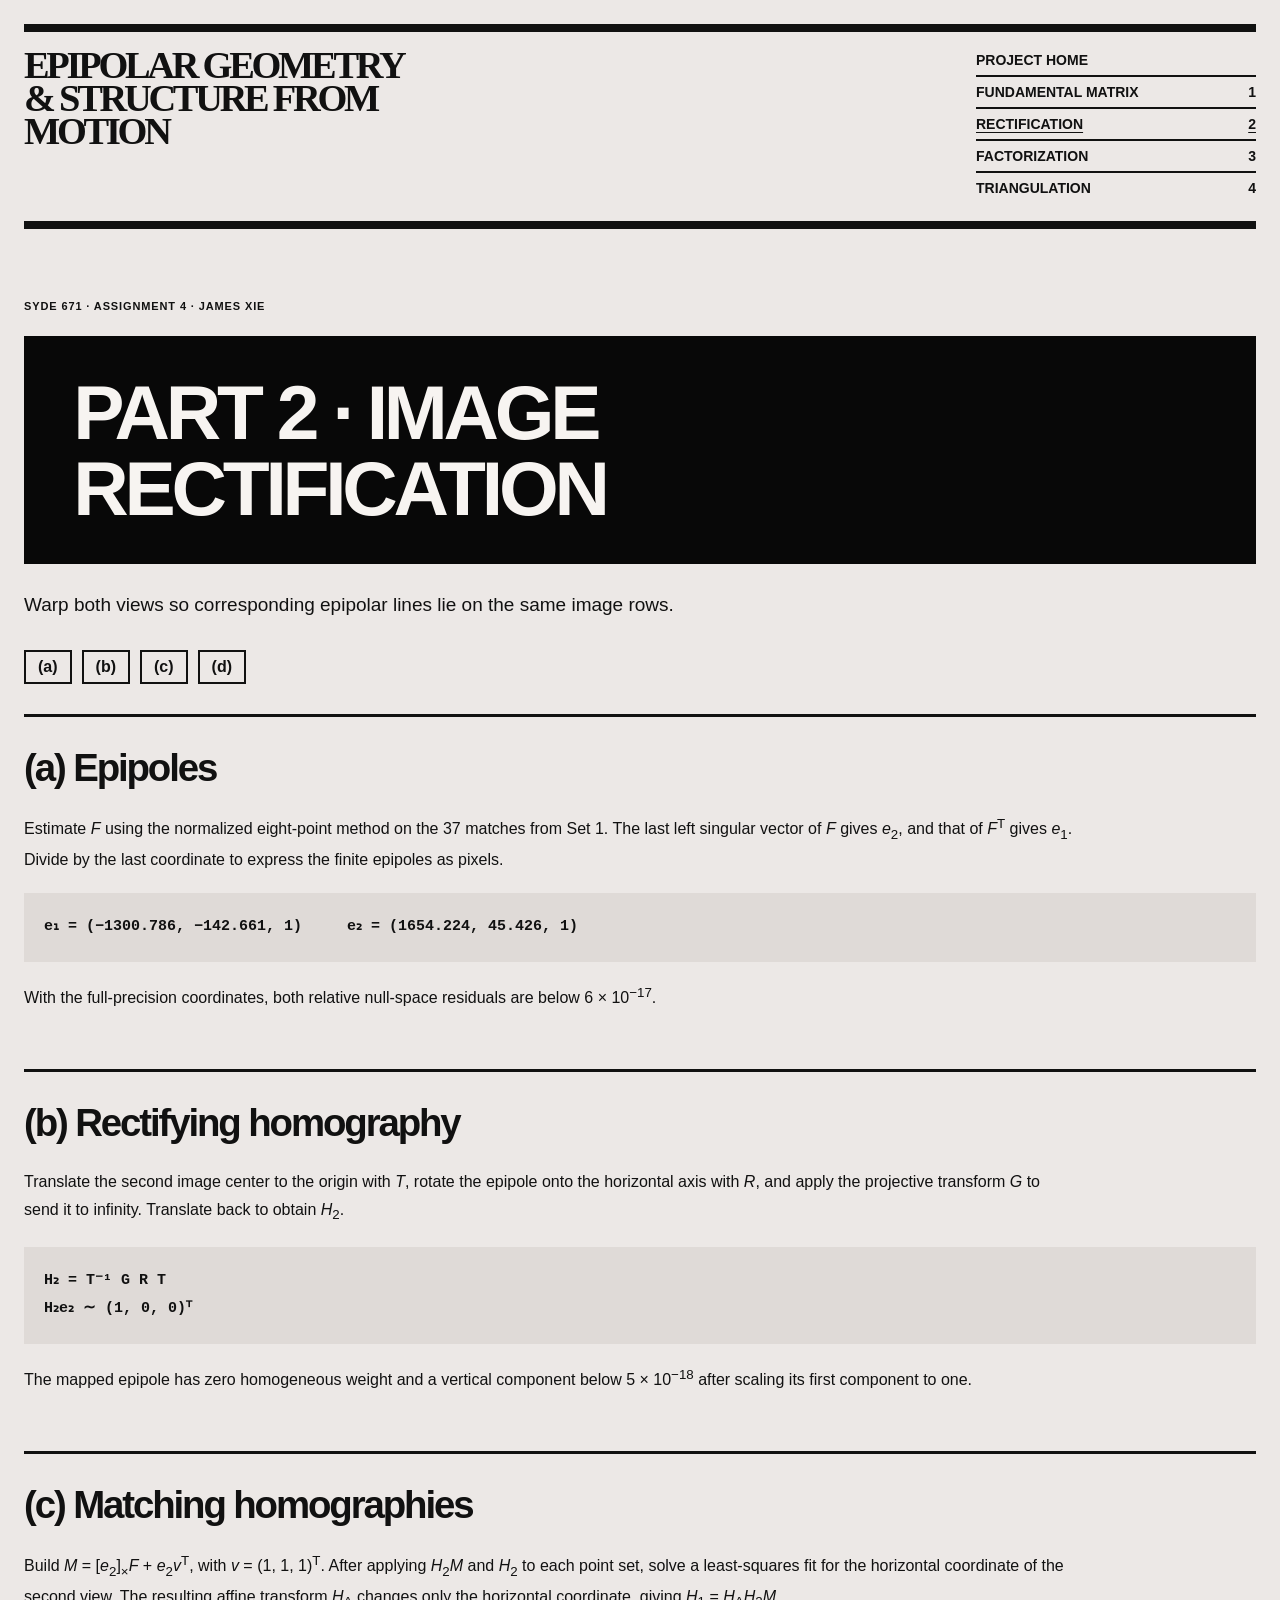
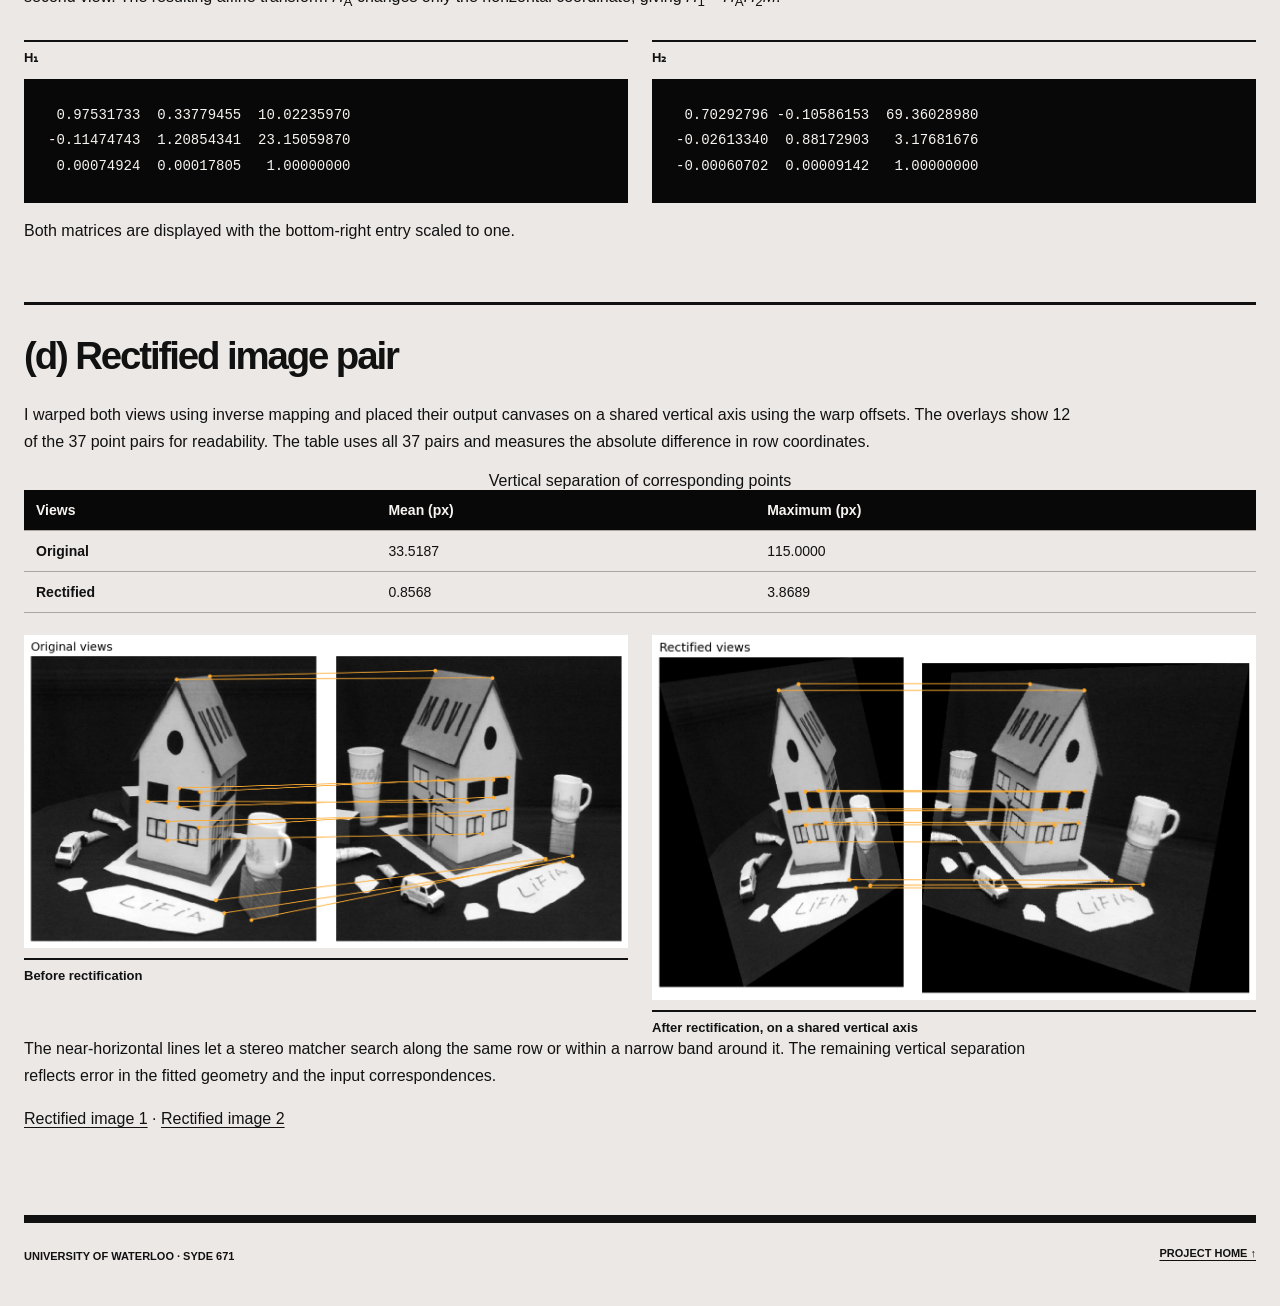
==== Part 2/report.html @ 1b06e58b "Publish SYDE 671 Assignment 4 reports" ====
<!doctype html>
<html lang="en">
<head>
  <meta charset="utf-8">
  <meta name="viewport" content="width=device-width, initial-scale=1">
  <meta name="description" content="Warp both views so corresponding epipolar lines lie on the same image rows.">
  <title>Part 2 · Image Rectification · James Xie</title>
  <link rel="stylesheet" href="../style.css">
</head>
<body class="report-page">
<main class="shell">
  <header class="site-header">
    <a class="brand" href="../index.html" aria-label="Assignment 4 home">Epipolar Geometry<br>&amp; Structure from Motion</a>
    <nav class="header-nav" aria-label="Project navigation">
      <a href="../index.html">Project home</a>
      <a href="../Part%201/report.html">Fundamental matrix <span>1</span></a>
      <a href="report.html" aria-current="page">Rectification <span>2</span></a>
      <a href="../Part%203/report.html">Factorization <span>3</span></a>
      <a href="../Part%204/report.html">Triangulation <span>4</span></a>
    </nav>
  </header>
  <section class="project-hero">
    <p class="eyebrow">SYDE 671 · Assignment 4 · James Xie</p>
    <h1>PART 2 · IMAGE<br>RECTIFICATION</h1>
    <p class="project-deck">Warp both views so corresponding epipolar lines lie on the same image rows.</p>
  </section>
  <nav class="subpart-nav" aria-label="Subparts">
    <a href="#a" aria-label="Subpart a">(a)</a>
    <a href="#b" aria-label="Subpart b">(b)</a>
    <a href="#c" aria-label="Subpart c">(c)</a>
    <a href="#d" aria-label="Subpart d">(d)</a>
  </nav>
  <section class="report-section" id="a">
    <h2>(a) Epipoles</h2>
    <p>Estimate <em>F</em> using the normalized eight-point method on the 37 matches from Set 1.
    The last left singular vector of <em>F</em> gives <em>e</em><sub>2</sub>, and that of
    <em>F</em><sup>T</sup> gives <em>e</em><sub>1</sub>. Divide by the last coordinate to express the finite epipoles as pixels.</p>
    <div class="formula">e₁ = (−1300.786, −142.661, 1)     e₂ = (1654.224, 45.426, 1)</div>
    <p>With the full-precision coordinates, both relative null-space residuals are below 6 × 10<sup>−17</sup>.</p>
  </section>
  <section class="report-section" id="b">
    <h2>(b) Rectifying homography</h2>
    <p>Translate the second image center to the origin with <em>T</em>, rotate the epipole onto
    the horizontal axis with <em>R</em>, and apply the projective transform <em>G</em> to send it to infinity.
    Translate back to obtain <em>H</em><sub>2</sub>.</p>
    <div class="formula">H₂ = T⁻¹ G R T
H₂e₂ ∼ (1, 0, 0)ᵀ</div>
    <p>The mapped epipole has zero homogeneous weight and a vertical component below
    5 × 10<sup>−18</sup> after scaling its first component to one.</p>
  </section>
  <section class="report-section" id="c">
    <h2>(c) Matching homographies</h2>
    <p>Build <em>M</em> = [<em>e</em><sub>2</sub>]<sub>×</sub><em>F</em> +
    <em>e</em><sub>2</sub><em>v</em><sup>T</sup>, with <em>v</em> = (1, 1, 1)<sup>T</sup>.
    After applying <em>H</em><sub>2</sub><em>M</em> and <em>H</em><sub>2</sub> to each point set,
    solve a least-squares fit for the horizontal coordinate of the second view.
    The resulting affine transform <em>H</em><sub>A</sub> changes only the horizontal coordinate,
    giving <em>H</em><sub>1</sub> = <em>H</em><sub>A</sub><em>H</em><sub>2</sub><em>M</em>.</p>
    <div class="result-grid">
      <figure><figcaption>H₁</figcaption><pre> 0.97531733  0.33779455  10.02235970
-0.11474743  1.20854341  23.15059870
 0.00074924  0.00017805   1.00000000</pre></figure>
      <figure><figcaption>H₂</figcaption><pre> 0.70292796 -0.10586153  69.36028980
-0.02613340  0.88172903   3.17681676
-0.00060702  0.00009142   1.00000000</pre></figure>
    </div>
    <p>Both matrices are displayed with the bottom-right entry scaled to one.</p>
  </section>
  <section class="report-section" id="d">
    <h2>(d) Rectified image pair</h2>
    <p>I warped both views using inverse mapping and placed their output canvases on a shared
    vertical axis using the warp offsets. The overlays show 12 of the 37 point pairs for readability.
    The table uses all 37 pairs and measures the absolute difference in row coordinates.</p>
    <div class="scroll"><table>
      <caption>Vertical separation of corresponding points</caption>
      <thead><tr><th scope="col">Views</th><th scope="col">Mean (px)</th><th scope="col">Maximum (px)</th></tr></thead>
      <tbody>
        <tr><th scope="row">Original</th><td>33.5187</td><td>115.0000</td></tr>
        <tr><th scope="row">Rectified</th><td>0.8568</td><td>3.8689</td></tr>
      </tbody>
    </table></div>
    <div class="result-grid">
      <figure>
        <a href="figures/original-alignment.png"><img src="figures/original-alignment.png"
          alt="Original image pair with visibly sloped lines between matching points" loading="lazy"></a>
        <figcaption>Before rectification</figcaption>
      </figure>
      <figure>
        <a href="figures/rectified-alignment.png"><img src="figures/rectified-alignment.png"
          alt="Rectified image pair with near-horizontal lines between matching points" loading="lazy"></a>
        <figcaption>After rectification, on a shared vertical axis</figcaption>
      </figure>
    </div>
    <p>The near-horizontal lines let a stereo matcher search along the same row or within a
    narrow band around it. The remaining vertical separation reflects error in the fitted geometry
    and the input correspondences.</p>
    <p><a href="figures/rectified-1.png">Rectified image 1</a> ·
    <a href="figures/rectified-2.png">Rectified image 2</a></p>
  </section>
  <footer class="site-footer">
    <p>University of Waterloo · SYDE 671</p>
    <a href="../index.html">Project home ↑</a>
  </footer>
</main>
</body>
</html>
---- style.css ----
/* Shared editorial style, adapted from Assignment 2's local stylesheet. */
:root {
  --paper: #ece8e6;
  --paper-deep: #dfdad7;
  --ink: #111;
  --muted: #4e4b49;
  --line: #aaa5a1;
  --dark: #080808;
  --light: #f7f4f1;
  font-family: Arial, Helvetica, sans-serif;
  color: var(--ink);
  background: var(--paper);
  color-scheme: light;
}
* { box-sizing: border-box; }
html { scroll-behavior: smooth; scroll-padding-top: 24px; }
body { margin: 0; min-width: 320px; }
img { display: block; max-width: 100%; height: auto; }
a { color: inherit; text-decoration: none; }
a:focus-visible, summary:focus-visible { outline: 3px solid var(--ink); outline-offset: 5px; }
.shell { width: min(100% - 48px, 1500px); margin-inline: auto; }
h1, h2, h3, p, figure { margin-top: 0; }
h1, h2, h3 { font-family: Arial, Helvetica, sans-serif; font-weight: 900; letter-spacing: -.055em; }
h2 { font-size: clamp(28px, 3vw, 44px); line-height: 1.1; margin-bottom: 24px; overflow-wrap: anywhere; }
h3 { font-size: 24px; margin-top: 30px; }
p { line-height: 1.7; max-width: 1050px; }
.site-header { display: flex; align-items: flex-start; justify-content: space-between; gap: 32px; margin-top: 24px; padding: 13px 0 18px; border-top: 8px solid var(--ink); border-bottom: 8px solid var(--ink); }
.brand { display: inline-flex; max-width: 440px; font-family: Georgia, 'Times New Roman', serif; font-size: clamp(28px, 3vw, 43px); font-weight: 900; letter-spacing: -.085em; text-transform: uppercase; line-height: .86; padding-top: 4px; }
.header-nav { display: flex; flex-direction: column; width: 280px; font-size: 14px; font-weight: 800; text-transform: uppercase; line-height: 1.15; }
.header-nav a { display: flex; justify-content: space-between; gap: 14px; padding: 7px 0; border-bottom: 2px solid var(--ink); }
.header-nav a:last-child { border-bottom: 0; }
.header-nav a:hover, .header-nav a[aria-current] { text-decoration: underline; text-underline-offset: 3px; }
.eyebrow { margin: 0; font-size: 11px; font-weight: 800; letter-spacing: .08em; text-transform: uppercase; }
.project-hero { padding-block: 20px 30px; }
.project-hero > .eyebrow { margin-top: 48px; }
.project-hero h1 { padding: 38px 4%; background: var(--dark); color: var(--light); margin: 20px 0 26px; font-size: clamp(62px, 8vw, 125px); line-height: .99; overflow-wrap: anywhere; }
.project-deck { max-width: 850px; font-size: 19px; line-height: 1.55; margin: 0; }
.project-hero-rule { display: flex; justify-content: space-between; flex-wrap: wrap; gap: 12px 25px; border-top: 3px solid var(--ink); margin-top: 28px; padding-top: 15px; font-size: 11px; font-weight: 800; text-transform: uppercase; }
.site-footer { display: flex; justify-content: space-between; align-items: start; flex-wrap: wrap; gap: 25px; border-top: 8px solid var(--ink); margin-top: 25px; padding-block: 24px 40px; font-size: 11px; font-weight: 700; text-transform: uppercase; }
.site-footer p { margin: 0; max-width: 800px; }
.site-footer a, p a, .resource-links a { text-decoration: underline; text-underline-offset: 3px; }
.section-heading { display: flex; align-items: end; justify-content: space-between; gap: 30px; border-top: 8px solid var(--ink); padding-top: 18px; margin-bottom: 32px; }
.section-heading h2 { font-size: clamp(37px, 4.5vw, 68px); line-height: 1.02; margin: 12px 0 0; }
.section-heading > p { max-width: 330px; color: var(--muted); font-size: 14px; line-height: 1.5; margin: 0; }
.project-index { padding-block: 35px 55px; }
.study-row { display: grid; grid-template-columns: minmax(0, .9fr) minmax(0, 1.1fr); gap: 38px; border-bottom: 3px solid var(--ink); padding: 0 0 30px; margin-bottom: 32px; }
.study-copy h3 { font-size: clamp(30px, 3.5vw, 50px); line-height: 1.02; margin: 18px 0; }
.study-copy p { max-width: 610px; }
.study-image { display: flex; align-items: center; min-width: 0; background: var(--paper-deep); }
.study-image img { width: 100%; }
.solid-link { background: var(--dark); color: var(--light); padding: 15px 25px; display: inline-flex; align-items: center; justify-content: space-between; gap: 36px; min-width: 200px; font-size: 13px; font-weight: 800; }
.solid-link:hover { background: #393633; }
.photo-section { padding-block: 10px 55px; }
.photo-grid { display: grid; grid-template-columns: repeat(3, minmax(0, 1fr)); gap: 16px; }
.photo-grid figure { min-width: 0; margin: 0; }
.photo-grid img { width: 100%; }
.photo-grid figcaption { border-top: 3px solid var(--ink); margin-top: 12px; padding-top: 10px; font-size: 11px; font-weight: 800; line-height: 1.6; }
.photo-grid figcaption span { display: block; color: var(--muted); font-weight: 400; }
.source-note { margin: 24px 0 0; font-size: 14px; }
.upcoming { padding-block: 10px 45px; }
.upcoming-grid { display: grid; grid-template-columns: repeat(2, minmax(0, 1fr)); gap: 30px; }
.upcoming-grid article { border-top: 2px solid var(--ink); padding-top: 16px; }
.upcoming-grid h3 { font-size: 26px; margin: 13px 0; }
.upcoming-grid p { font-size: 14px; color: var(--muted); }
.report-page .project-hero h1 { font-size: clamp(38px, 6vw, 84px); }
.report-section { padding-block: 30px 42px; border-top: 3px solid var(--ink); min-width: 0; }
.report-section > .eyebrow { margin-bottom: 15px; }
.report-section img { width: 100%; margin-block: 25px; }
pre { background: var(--dark); color: var(--light); padding: 24px; overflow-x: auto; font: 14px/1.8 Consolas, 'Courier New', monospace; white-space: pre; max-width: 100%; }
code { font: .92em Consolas, 'Courier New', monospace; }
.formula { padding: 20px; margin-block: 20px; background: var(--paper-deep); font: 700 15px/1.9 Consolas, 'Courier New', monospace; white-space: pre-wrap; overflow-x: auto; max-width: 100%; }
.metrics { display: grid; grid-template-columns: repeat(3, minmax(0, 1fr)); margin: 24px 0 30px; border-top: 3px solid var(--ink); border-bottom: 3px solid var(--ink); }
.metrics > div { padding: 20px; border-right: 1px solid var(--line); }
.metrics > div:first-child { padding-left: 0; }
.metrics > div:last-child { border-right: 0; }
.metrics strong { display: block; font-size: clamp(25px, 2.4vw, 38px); font-weight: 900; letter-spacing: -.04em; line-height: 1.1; margin-bottom: 10px; }
.metrics span { font-size: 12px; color: var(--muted); line-height: 1.5; }
.scroll { overflow-x: auto; max-width: 100%; }
table { border-collapse: collapse; width: 100%; margin-bottom: 22px; }
th, td { padding: 12px; text-align: left; border-bottom: 1px solid var(--line); font-size: 14px; }
thead { background: var(--dark); color: var(--light); }
table a { text-decoration: underline; text-underline-offset: 3px; }
.note, .warning { border-left: 4px solid var(--ink); background: var(--paper-deep); padding: 18px 22px; line-height: 1.7; margin-block: 22px; }
details { border-top: 1px solid var(--line); margin-top: 18px; padding-top: 14px; }
summary { cursor: pointer; font-size: 14px; font-weight: 800; line-height: 1.5; }
@media (max-width: 900px) {
  .shell { width: calc(100% - 36px); }
  .photo-grid { grid-template-columns: repeat(2, minmax(0, 1fr)); gap: 24px 16px; }
  .study-row { gap: 25px; }
}
@media (max-width: 640px) {
  .shell { width: calc(100% - 28px); }
  .site-header { margin-top: 14px; gap: 16px; border-width: 6px; }
  .brand { font-size: clamp(24px, 6.5vw, 36px); }
  .header-nav { width: 116px; flex-shrink: 0; font-size: 11px; }
  .header-nav a { padding-block: 6px; }
  .project-hero > .eyebrow { margin-top: 30px; }
  .project-hero h1 { font-size: clamp(36px, 10vw, 68px); padding: 26px 20px; }
  .report-page .project-hero h1 { font-size: clamp(28px, 8.7vw, 56px); }
  .project-deck { font-size: 16px; }
  .project-hero-rule { font-size: 10px; }
  .section-heading { align-items: start; flex-direction: column; gap: 18px; border-width: 6px; }
  .section-heading h2 { font-size: 40px; }
  .study-row { grid-template-columns: 1fr; gap: 24px; }
  .study-copy h3 { font-size: 36px; }
  .photo-grid { grid-template-columns: repeat(2, minmax(0, 1fr)); gap: 24px 12px; }
  .upcoming-grid { grid-template-columns: 1fr; gap: 20px; }
  .site-footer { flex-direction: column; gap: 10px; border-width: 6px; }
  .report-section { padding-block: 25px 32px; }
  .report-section h2 { font-size: 28px; }
  .metrics { grid-template-columns: 1fr; }
  .metrics > div, .metrics > div:first-child { padding: 16px 0; border-right: 0; border-bottom: 1px solid var(--line); }
  .metrics > div:last-child { border-bottom: 0; }
  pre { padding: 14px; font-size: 12px; }
  .formula { padding: 14px; font-size: 12px; }
  th, td { padding: 10px 8px; font-size: 12px; }
}
@media (max-width: 550px) {
  .report-page .site-header { flex-direction: column; }
  .report-page .header-nav { width: 100%; }
}
@media (prefers-reduced-motion: reduce) { html { scroll-behavior: auto; } }
@media print {
  :root { background: white; }
  .site-header { display: none; }
  .shell { width: 100%; }
  .project-hero h1, .report-page .project-hero h1 { font-size: 36pt; padding: 8mm; }
  .project-hero > .eyebrow { margin-top: 5mm; }
  pre { white-space: pre-wrap; overflow-wrap: anywhere; }
  .report-section { break-inside: auto; }
  h2, h3 { break-after: avoid; }
  * { -webkit-print-color-adjust: exact; print-color-adjust: exact; }
}

/* Assignment 4 report navigation and figures. */
.brand { display: block; overflow-wrap: anywhere; }
.header-nav { flex-shrink: 0; }
.subpart-nav { display: flex; flex-wrap: wrap; gap: 10px; margin-bottom: 30px; }
.subpart-nav a { padding: 6px 12px; border: 2px solid var(--ink); font-weight: 800; }
.subpart-nav a:hover { background: var(--dark); color: var(--light); }
.result-grid { display: grid; grid-template-columns: repeat(2, minmax(0, 1fr)); gap: 24px; }
.result-grid figure { margin: 0; min-width: 0; }
.result-grid img { margin: 0; }
.result-grid figcaption { border-top: 2px solid var(--ink); margin-top: 10px; padding-top: 8px; font-size: 13px; font-weight: 800; }
.report-status { color: var(--muted); }
@media (max-width: 640px) {
  .result-grid { grid-template-columns: 1fr; }
}
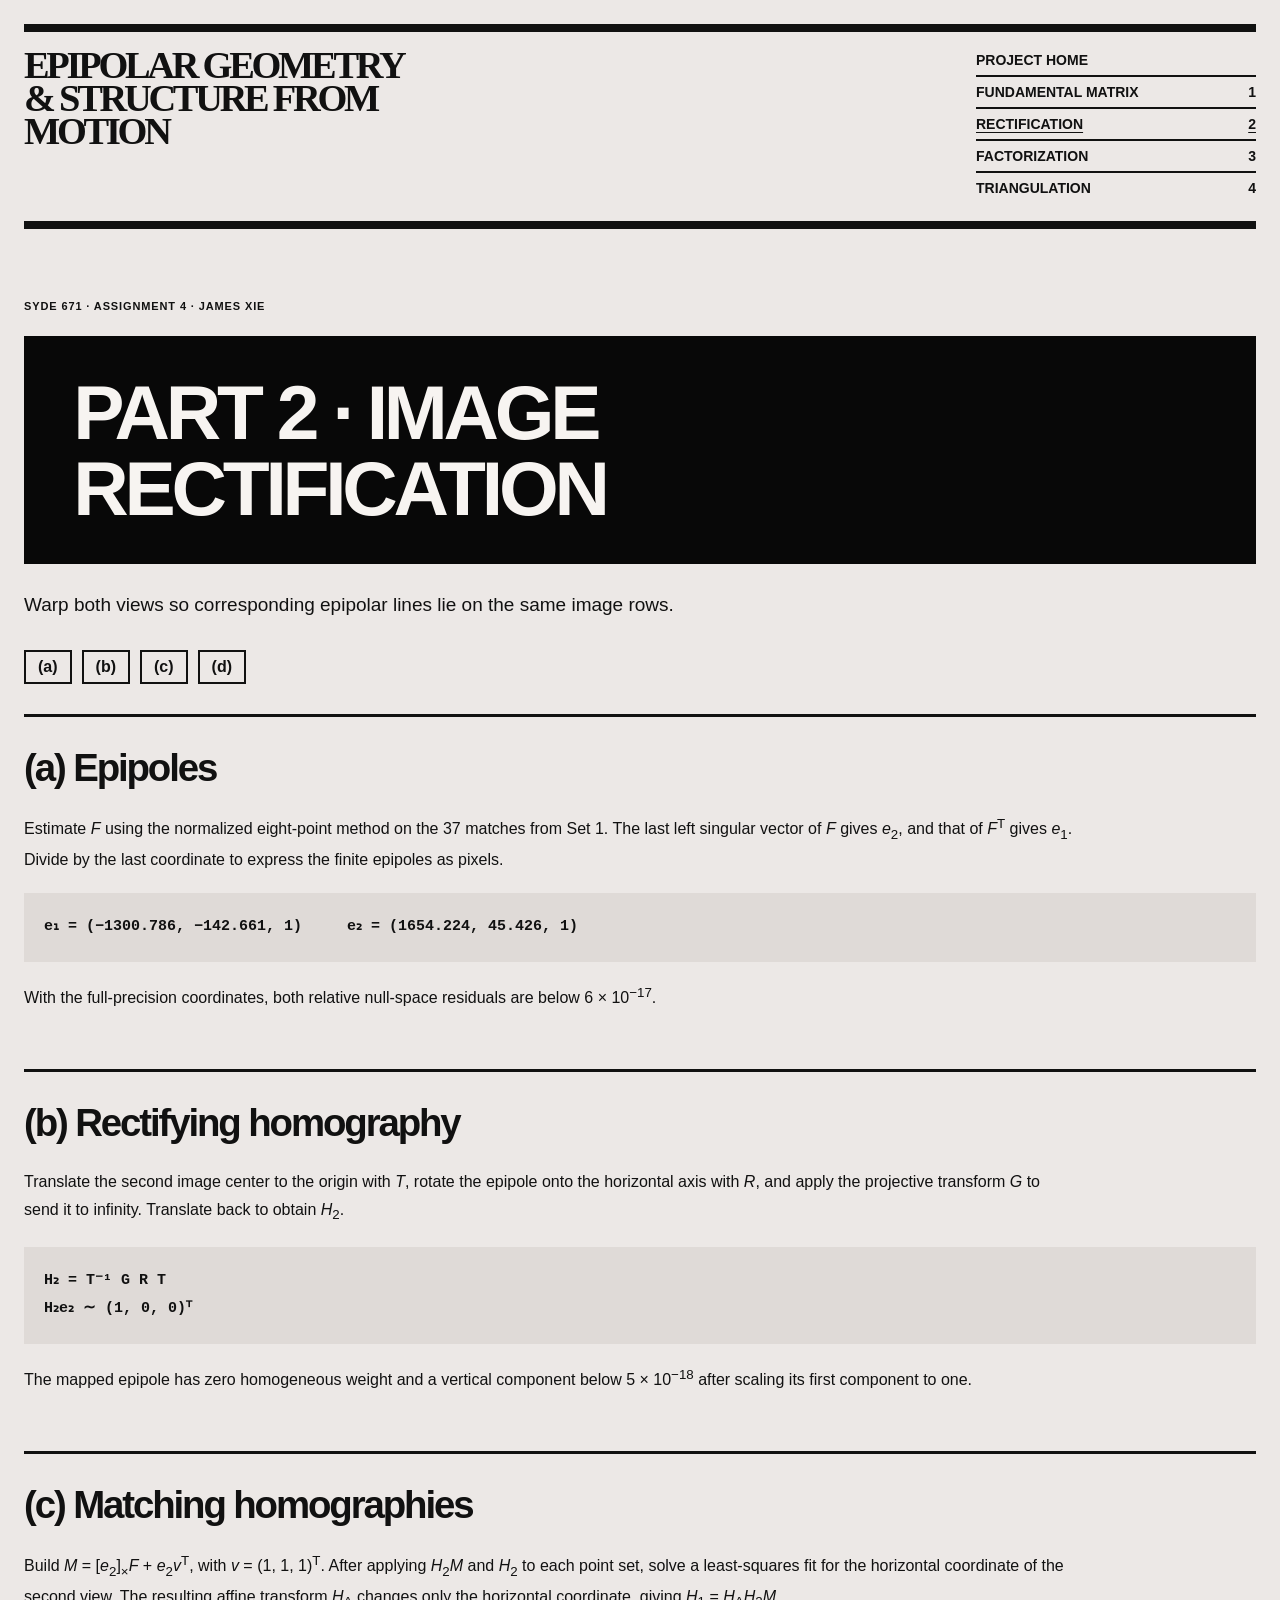
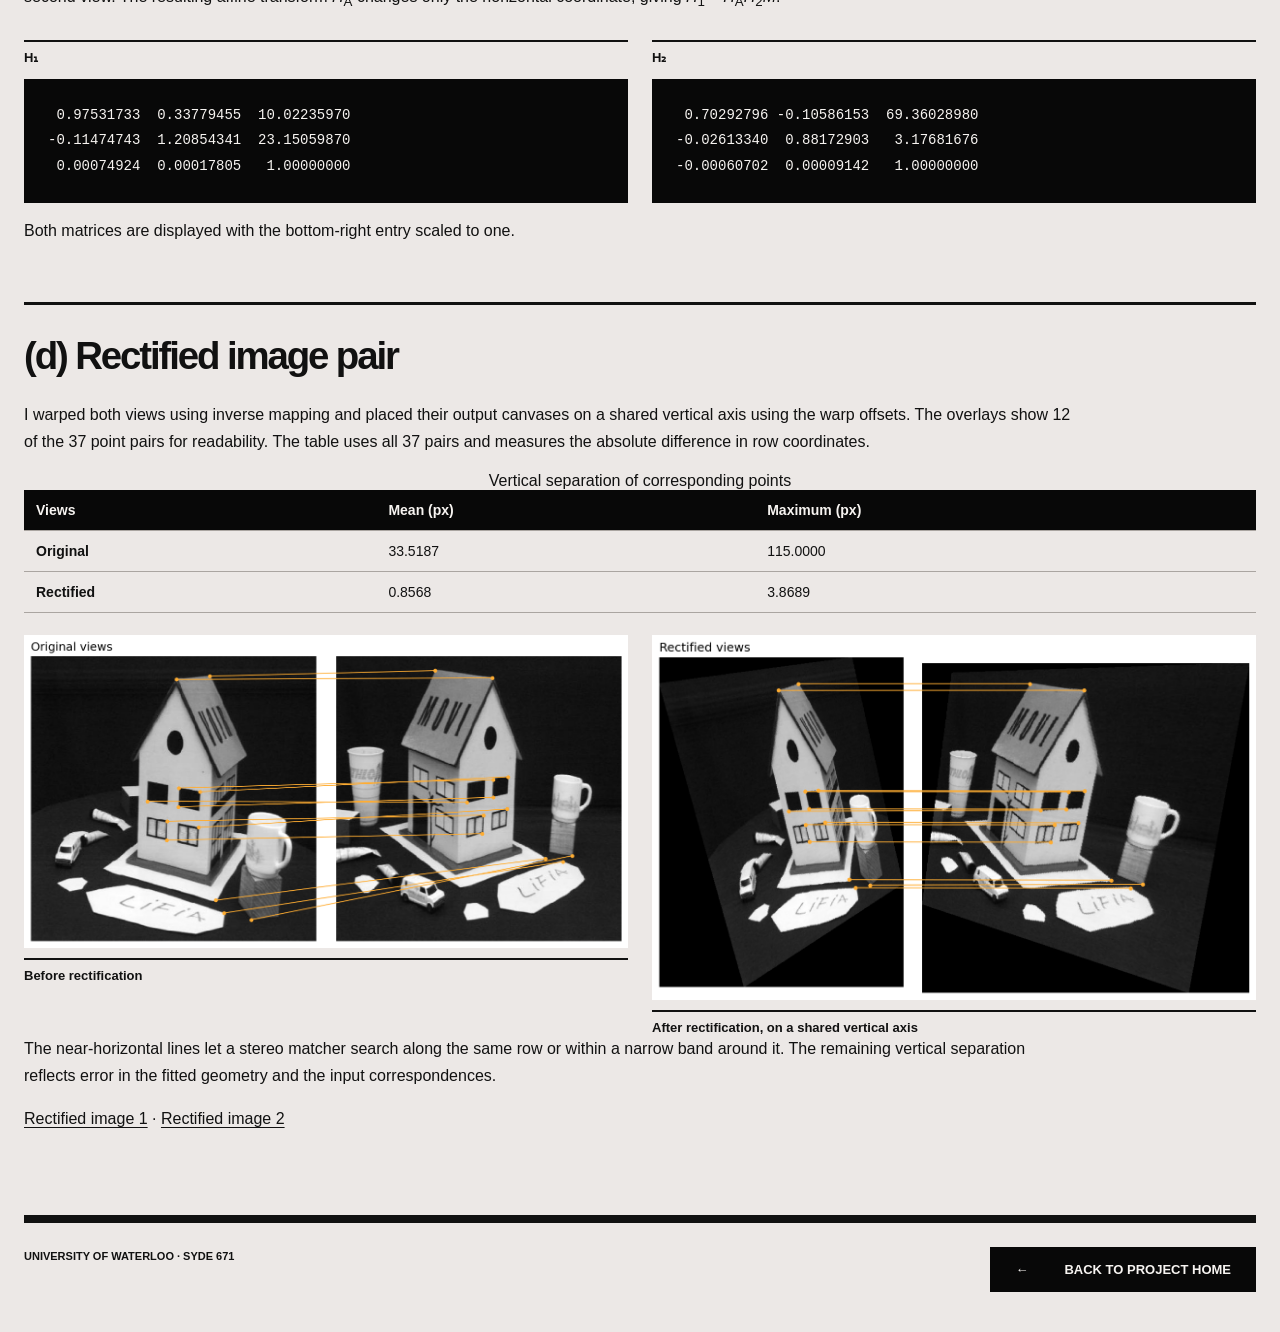
==== commit c2707946: "Make the report return links more visible" ====
--- a/Part 2/report.html
+++ b/Part 2/report.html
@@ -99,7 +99,7 @@
   </section>
   <footer class="site-footer">
     <p>University of Waterloo · SYDE 671</p>
-    <a href="../index.html">Project home ↑</a>
+    <a class="solid-link" href="../index.html"><span aria-hidden="true">←</span> Back to Project Home</a>
   </footer>
 </main>
 </body>
--- a/style.css
+++ b/style.css
@@ -38,7 +38,7 @@
 .project-hero-rule { display: flex; justify-content: space-between; flex-wrap: wrap; gap: 12px 25px; border-top: 3px solid var(--ink); margin-top: 28px; padding-top: 15px; font-size: 11px; font-weight: 800; text-transform: uppercase; }
 .site-footer { display: flex; justify-content: space-between; align-items: start; flex-wrap: wrap; gap: 25px; border-top: 8px solid var(--ink); margin-top: 25px; padding-block: 24px 40px; font-size: 11px; font-weight: 700; text-transform: uppercase; }
 .site-footer p { margin: 0; max-width: 800px; }
-.site-footer a, p a, .resource-links a { text-decoration: underline; text-underline-offset: 3px; }
+.site-footer a:not(.solid-link), p a, .resource-links a { text-decoration: underline; text-underline-offset: 3px; }
 .section-heading { display: flex; align-items: end; justify-content: space-between; gap: 30px; border-top: 8px solid var(--ink); padding-top: 18px; margin-bottom: 32px; }
 .section-heading h2 { font-size: clamp(37px, 4.5vw, 68px); line-height: 1.02; margin: 12px 0 0; }
 .section-heading > p { max-width: 330px; color: var(--muted); font-size: 14px; line-height: 1.5; margin: 0; }
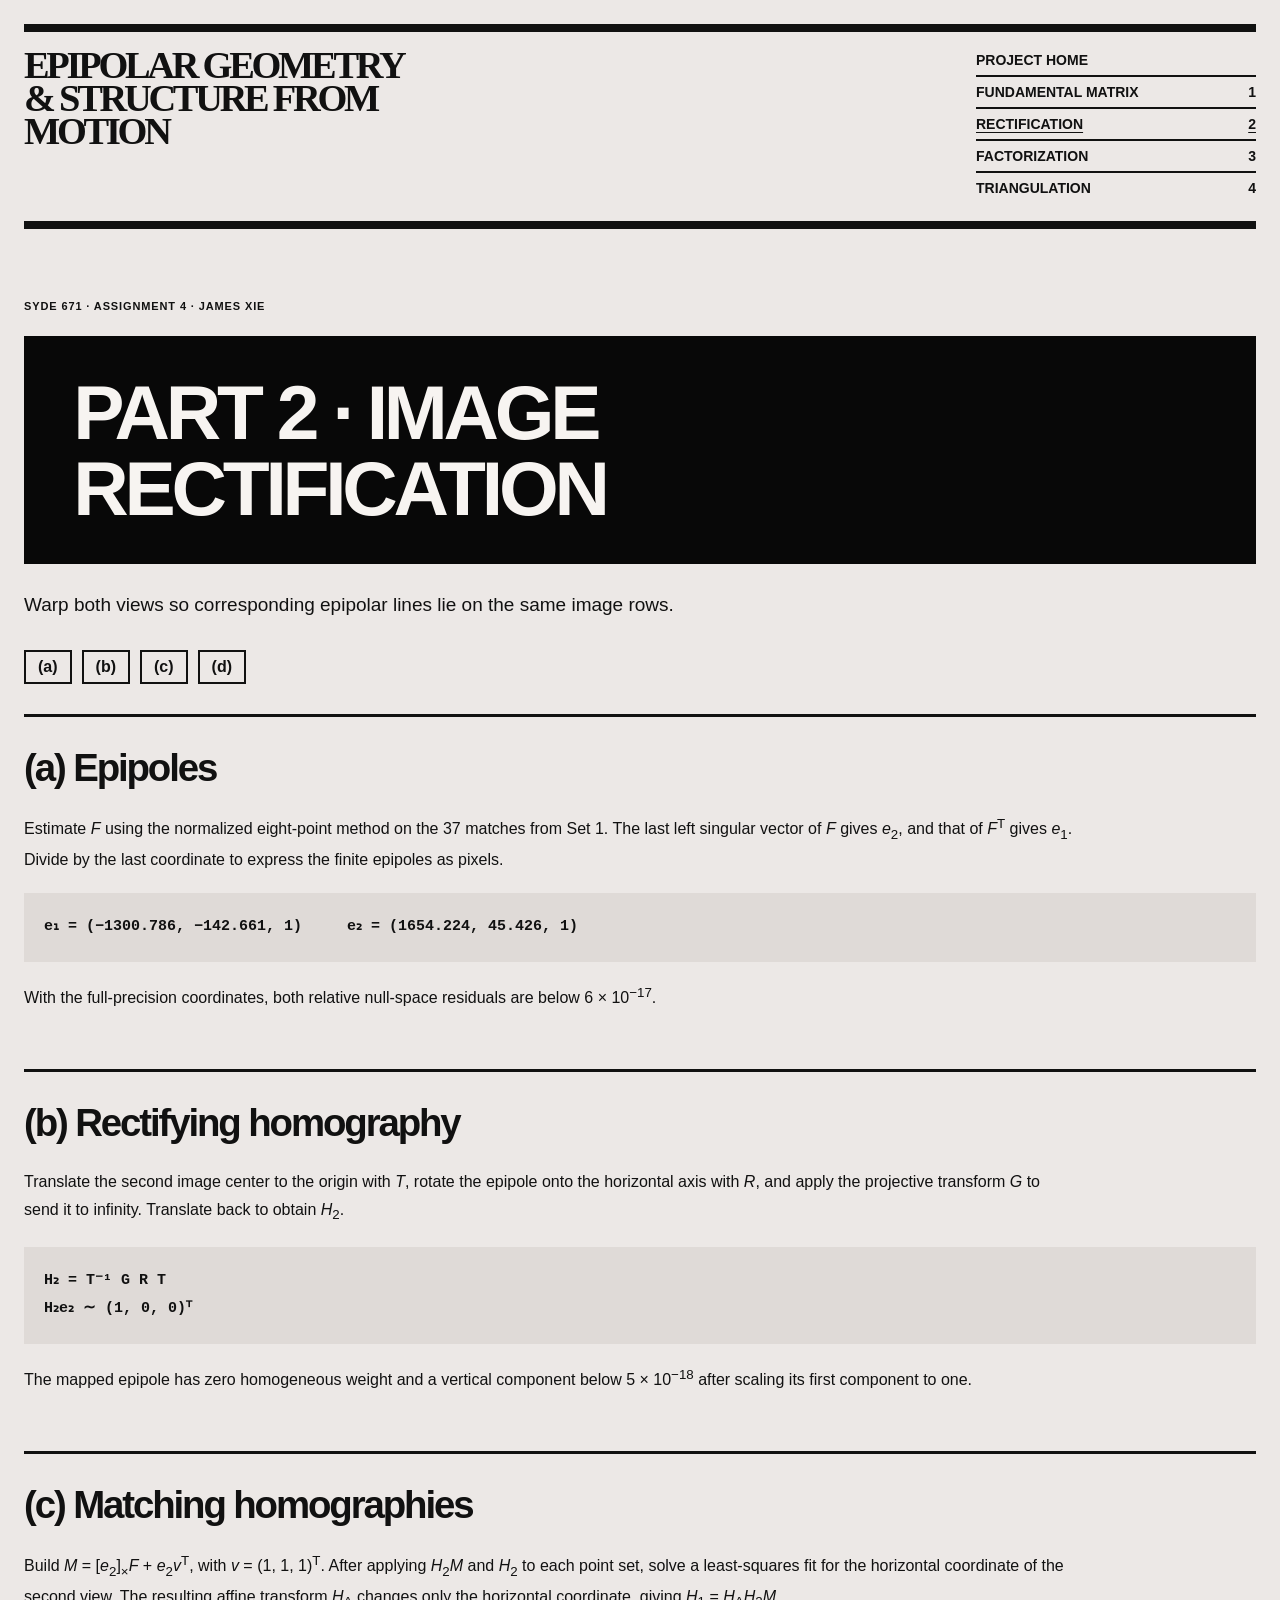
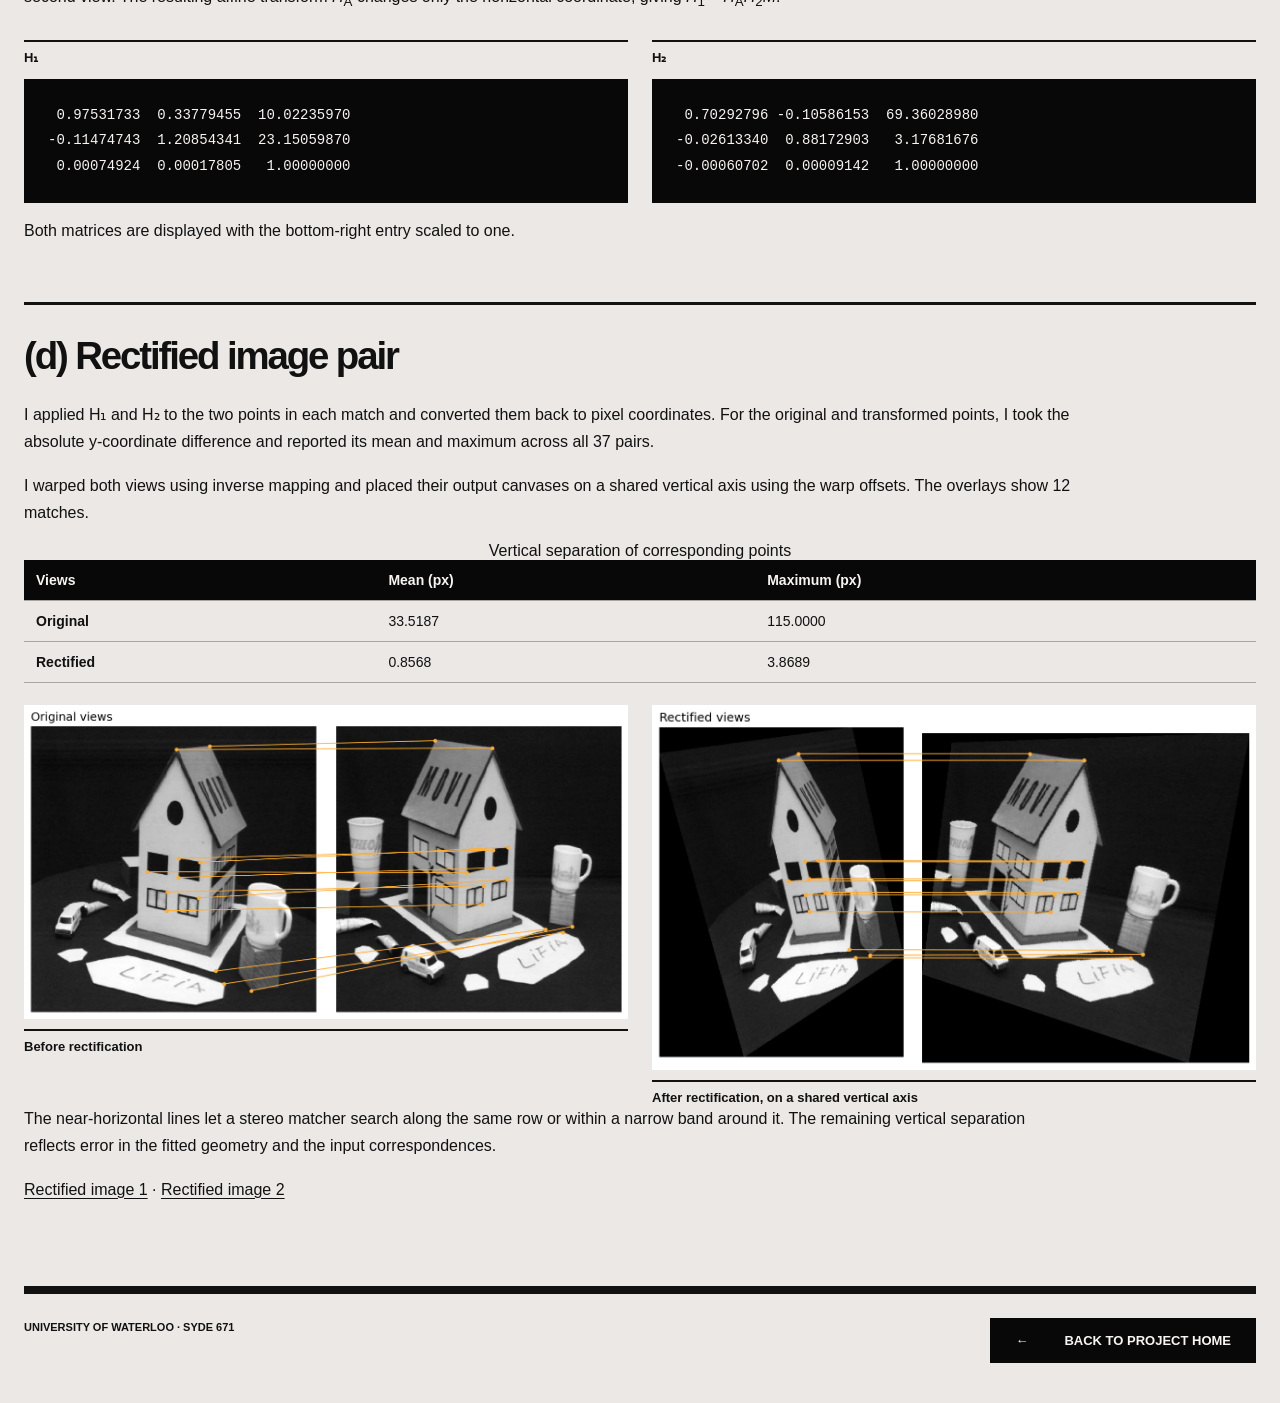
==== commit 5f26ff8b: "Explain how the report results were computed" ====
--- a/Part 2/report.html
+++ b/Part 2/report.html
@@ -68,9 +68,9 @@
   </section>
   <section class="report-section" id="d">
     <h2>(d) Rectified image pair</h2>
+    <p>I applied H₁ and H₂ to the two points in each match and converted them back to pixel coordinates. For the original and transformed points, I took the absolute y-coordinate difference and reported its mean and maximum across all 37 pairs.</p>
     <p>I warped both views using inverse mapping and placed their output canvases on a shared
-    vertical axis using the warp offsets. The overlays show 12 of the 37 point pairs for readability.
-    The table uses all 37 pairs and measures the absolute difference in row coordinates.</p>
+    vertical axis using the warp offsets. The overlays show 12 matches.</p>
     <div class="scroll"><table>
       <caption>Vertical separation of corresponding points</caption>
       <thead><tr><th scope="col">Views</th><th scope="col">Mean (px)</th><th scope="col">Maximum (px)</th></tr></thead>
